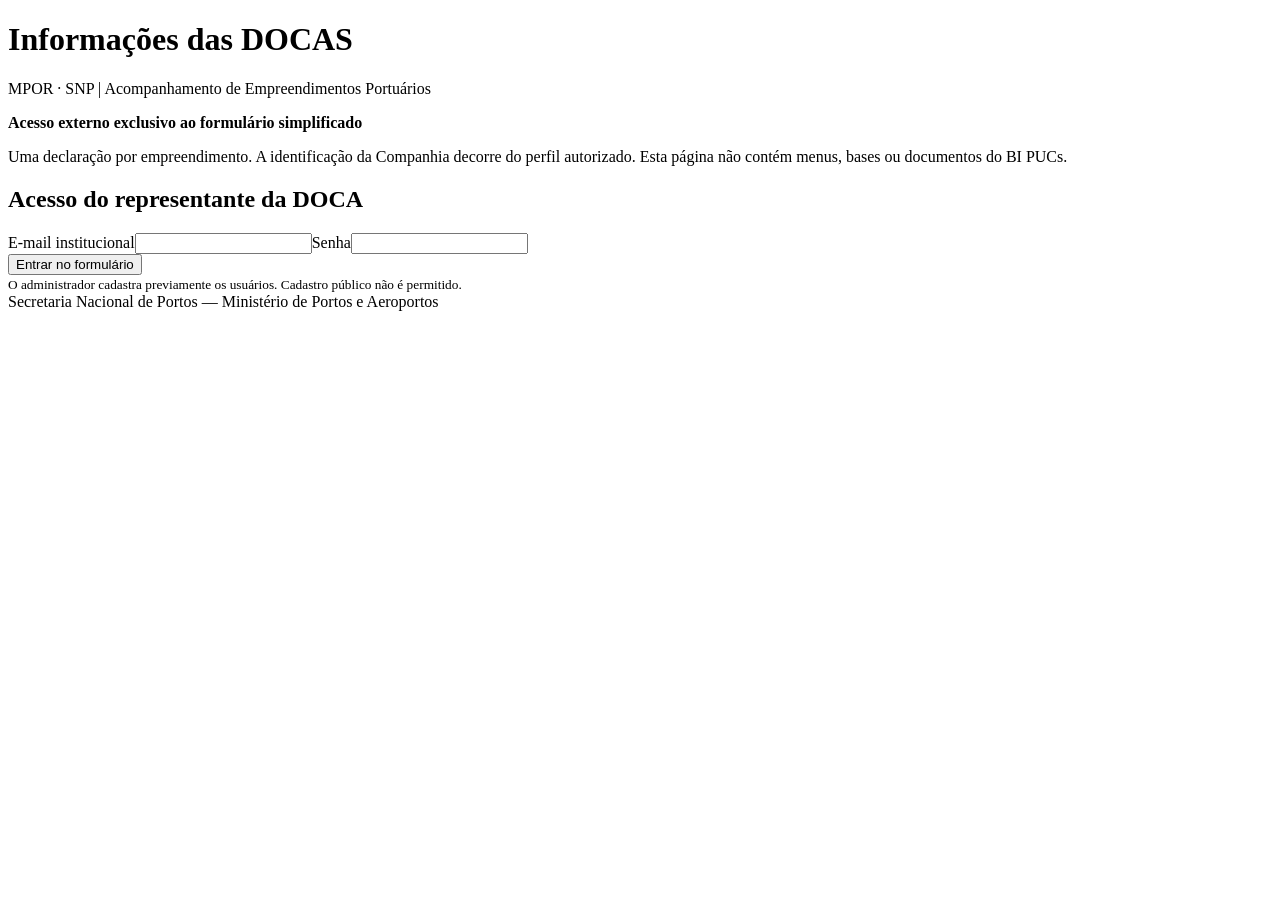
==== docas-externo/index.html @ fee2a74b "BI PUC: adicionar portal externo DOCAS isolado - docas-externo/index.html" ====
<!doctype html><html lang="pt-BR"><head><meta charset="utf-8"><meta name="viewport" content="width=device-width,initial-scale=1"><meta name="referrer" content="no-referrer"><meta http-equiv="Content-Security-Policy" content="default-src 'none'; base-uri 'none'; object-src 'none'; form-action 'self'; script-src 'self'; style-src 'self'; connect-src https://*.supabase.co https://*.supabase.in; upgrade-insecure-requests"><title>Informações das DOCAS — MPOR/SNP</title><link rel="stylesheet" href="portal.css"></head><body><header><div class="wrap"><h1>Informações das DOCAS</h1><p>MPOR · SNP | Acompanhamento de Empreendimentos Portuários</p></div></header><main class="wrap"><section class="panel"><strong>Acesso externo exclusivo ao formulário simplificado</strong><p>Uma declaração por empreendimento. A identificação da Companhia decorre do perfil autorizado. Esta página não contém menus, bases ou documentos do BI PUCs.</p></section><section class="panel" id="config-erro" hidden><strong>Integração ainda não configurada.</strong><p>Não é possível transmitir dados enquanto o banco e os perfis não forem habilitados.</p></section><section class="panel" id="login"><h2>Acesso do representante da DOCA</h2><form id="login-form"><div class="cols"><label>E-mail institucional<input type="email" id="email" autocomplete="username" required></label><label>Senha<input type="password" id="senha" autocomplete="current-password" required></label></div><button id="entrar" type="submit">Entrar no formulário</button></form><small>O administrador cadastra previamente os usuários. Cadastro público não é permitido.</small></section><section class="panel" id="declaracao" hidden><div class="bar"><h2>Formulário padrão — acompanhamento de empreendimentos</h2><button id="sair" type="button" class="secondary">Sair</button></div><p class="company" id="companhia"></p><form id="dados-form"><div class="cols"><h3>Identificação</h3><label class="">Data da atualização *<input name="data_atualizacao" type="date"    required></label>
<label class="">Companhia / Executor *<input name="companhia_nome" type="text"  readonly maxlength="250" required></label>
<label class="">UF *<select name="uf" required><option value="">Selecione</option><option>AC</option><option>AL</option><option>AP</option><option>AM</option><option>BA</option><option>CE</option><option>DF</option><option>ES</option><option>GO</option><option>MA</option><option>MT</option><option>MS</option><option>MG</option><option>PA</option><option>PB</option><option>PR</option><option>PE</option><option>PI</option><option>RJ</option><option>RN</option><option>RS</option><option>RO</option><option>RR</option><option>SC</option><option>SP</option><option>SE</option><option>TO</option></select></label>
<label class="">Empreendimento *<input name="empreendimento" type="text"   maxlength="250" required></label>
<label class="">ID Gov / PAC<input name="id_gov_pac" type="text"   maxlength="250"></label>
<label class="wide">Objetivo / descrição<textarea name="objetivo_descricao" rows="3" maxlength="3500"></textarea></label>
<h3>Investimento e cronograma</h3><label class="">Investimento total (R$)<input name="investimento_total" type="number" min="0" step="0.01"  ></label>
<label class="">Origem dos recursos<input name="origem_recursos" type="text"   maxlength="250"></label>
<label class="">Início<input name="inicio" type="date"   ></label>
<label class="">Conclusão prevista<input name="conclusao_prevista" type="date"   ></label>
<h3>Execução e situação</h3><label class="">Situação<input name="situacao" type="text"   maxlength="250"></label>
<label class="">Fase<input name="fase" type="text"   maxlength="250"></label>
<label class="">Execução física (%)<input name="execucao_fisica" type="number" min="0" max="100" step="0.01"  ></label>
<label class="">Execução financeira (%)<input name="execucao_financeira" type="number" min="0" max="100" step="0.01"  ></label>
<label class="wide">Contratos principais<textarea name="contratos_principais" rows="3" maxlength="3500"></textarea></label>
<h3>Resultados e providências</h3><label class="wide">Resultados / entregas<textarea name="resultados_entregas" rows="3" maxlength="3500"></textarea></label>
<label class="wide">Restrições / pendências<textarea name="restricoes_pendencias" rows="3" maxlength="3500"></textarea></label>
<label class="wide">Providências / próximos marcos<textarea name="providencias_proximos_marcos" rows="3" maxlength="3500"></textarea></label>
<label class="">Responsável pelo preenchimento *<input name="responsavel_preenchimento" type="text"   maxlength="250" required></label></div><button id="enviar" type="submit">Enviar declaração à SNP</button><button type="reset" class="secondary">Limpar</button></form><p class="notice">Recebimento não significa validação da execução física ou financeira. A conferência cabe à SNP.</p></section><div id="mensagem" role="status" aria-live="polite" hidden></div></main><footer>Secretaria Nacional de Portos — Ministério de Portos e Aeroportos</footer><script src="config.js"></script><script src="portal.js"></script></body></html>
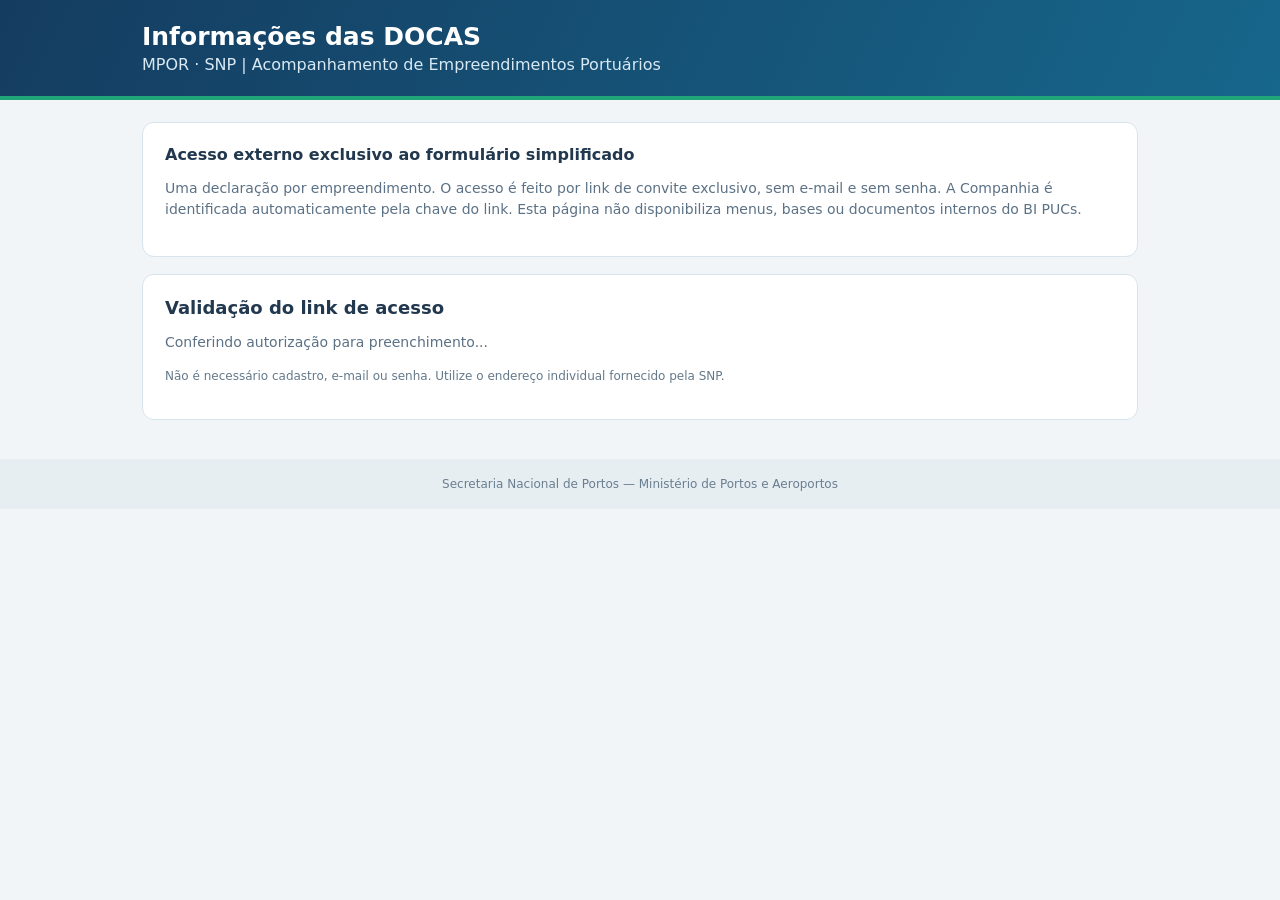
==== commit dc67a885: "Portal DOCAS: retirar login e preparar acesso direto por convite" ====
--- a/docas-externo/index.html
+++ b/docas-externo/index.html
@@ -1,4 +1,4 @@
-<!doctype html><html lang="pt-BR"><head><meta charset="utf-8"><meta name="viewport" content="width=device-width,initial-scale=1"><meta name="referrer" content="no-referrer"><meta http-equiv="Content-Security-Policy" content="default-src 'none'; base-uri 'none'; object-src 'none'; form-action 'self'; script-src 'self'; style-src 'self'; connect-src https://*.supabase.co https://*.supabase.in; upgrade-insecure-requests"><title>Informações das DOCAS — MPOR/SNP</title><link rel="stylesheet" href="portal.css"></head><body><header><div class="wrap"><h1>Informações das DOCAS</h1><p>MPOR · SNP | Acompanhamento de Empreendimentos Portuários</p></div></header><main class="wrap"><section class="panel"><strong>Acesso externo exclusivo ao formulário simplificado</strong><p>Uma declaração por empreendimento. A identificação da Companhia decorre do perfil autorizado. Esta página não contém menus, bases ou documentos do BI PUCs.</p></section><section class="panel" id="config-erro" hidden><strong>Integração ainda não configurada.</strong><p>Não é possível transmitir dados enquanto o banco e os perfis não forem habilitados.</p></section><section class="panel" id="login"><h2>Acesso do representante da DOCA</h2><form id="login-form"><div class="cols"><label>E-mail institucional<input type="email" id="email" autocomplete="username" required></label><label>Senha<input type="password" id="senha" autocomplete="current-password" required></label></div><button id="entrar" type="submit">Entrar no formulário</button></form><small>O administrador cadastra previamente os usuários. Cadastro público não é permitido.</small></section><section class="panel" id="declaracao" hidden><div class="bar"><h2>Formulário padrão — acompanhamento de empreendimentos</h2><button id="sair" type="button" class="secondary">Sair</button></div><p class="company" id="companhia"></p><form id="dados-form"><div class="cols"><h3>Identificação</h3><label class="">Data da atualização *<input name="data_atualizacao" type="date"    required></label>
+<!doctype html><html lang="pt-BR"><head><meta charset="utf-8"><meta name="viewport" content="width=device-width,initial-scale=1"><meta name="referrer" content="no-referrer"><meta http-equiv="Content-Security-Policy" content="default-src 'none'; base-uri 'none'; object-src 'none'; form-action 'self'; script-src 'self'; style-src 'self'; connect-src https://*.supabase.co https://*.supabase.in; upgrade-insecure-requests"><title>Informações das DOCAS — MPOR/SNP</title><link rel="stylesheet" href="portal.css"></head><body><header><div class="wrap"><h1>Informações das DOCAS</h1><p>MPOR · SNP | Acompanhamento de Empreendimentos Portuários</p></div></header><main class="wrap"><section class="panel"><strong>Acesso externo exclusivo ao formulário simplificado</strong><p>Uma declaração por empreendimento. O acesso é feito por link de convite exclusivo, sem e-mail e sem senha. A Companhia é identificada automaticamente pela chave do link. Esta página não disponibiliza menus, bases ou documentos internos do BI PUCs.</p></section><section class="panel" id="config-erro" hidden><strong>Integração ainda não configurada.</strong><p>Não é possível transmitir dados porque a comunicação com o serviço está indisponível.</p></section><section class="panel" id="acesso"><h2>Validação do link de acesso</h2><p id="acesso-status" role="status" aria-live="polite">Conferindo autorização para preenchimento...</p><p class="notice">Não é necessário cadastro, e-mail ou senha. Utilize o endereço individual fornecido pela SNP.</p></section><section class="panel" id="declaracao" hidden><div class="bar"><h2>Formulário padrão — acompanhamento de empreendimentos</h2></div><p class="company" id="companhia"></p><form id="dados-form"><div class="cols"><h3>Identificação</h3><label class="">Data da atualização *<input name="data_atualizacao" type="date"    required></label>
 <label class="">Companhia / Executor *<input name="companhia_nome" type="text"  readonly maxlength="250" required></label>
 <label class="">UF *<select name="uf" required><option value="">Selecione</option><option>AC</option><option>AL</option><option>AP</option><option>AM</option><option>BA</option><option>CE</option><option>DF</option><option>ES</option><option>GO</option><option>MA</option><option>MT</option><option>MS</option><option>MG</option><option>PA</option><option>PB</option><option>PR</option><option>PE</option><option>PI</option><option>RJ</option><option>RN</option><option>RS</option><option>RO</option><option>RR</option><option>SC</option><option>SP</option><option>SE</option><option>TO</option></select></label>
 <label class="">Empreendimento *<input name="empreendimento" type="text"   maxlength="250" required></label>
--- a/docas-externo/portal.css
+++ b/docas-externo/portal.css
@@ -0,0 +1 @@
+*{box-sizing:border-box}:root{font-family:system-ui,-apple-system,"Segoe UI",Arial,sans-serif;color:#21384e;background:#f2f5f8}body{margin:0}header{background:linear-gradient(115deg,#143c60,#17668b);color:white;border-bottom:4px solid #20a579}.wrap{max-width:1040px;margin:auto;padding:22px}h1{font-size:25px;margin:0 0 4px}header p{margin:0;color:#d8e9f3}h2{font-size:18px;margin:0 0 13px}h3{grid-column:1/-1;font-size:15px;color:#185579;margin:14px 0 -3px}main{padding-bottom:40px}.panel{border:1px solid #d7e4ec;background:white;border-radius:12px;padding:22px;margin:0 0 17px}.panel p{line-height:1.5;color:#5b7185;font-size:14px}.cols{display:grid;grid-template-columns:repeat(2,minmax(0,1fr));gap:16px}.cols label{display:flex;flex-direction:column;gap:6px;font-size:13px;font-weight:650}.wide{grid-column:1/-1}input,textarea,select{font:inherit;font-size:14px;border:1px solid #c9d9e2;border-radius:7px;background:white;color:#223d52;padding:11px;min-width:0;width:100%}input[readonly]{background:#edf2f6}button{font:inherit;cursor:pointer;font-size:14px;border-radius:7px;padding:12px 17px;border:1px solid #17628a;background:#17628a;color:white;font-weight:700;margin:15px 8px 0 0}button.secondary{background:#fff;color:#17628a}button:disabled{opacity:.4}small,.notice{font-size:12px!important;color:#64798a!important}.bar{display:flex;justify-content:space-between;gap:15px;align-items:center}.company{background:#e8f5ef;color:#166245!important;padding:11px;border-radius:8px;font-weight:700}#mensagem{border:1px solid #b0dcc9;border-radius:10px;background:#eaf9f2;padding:15px;white-space:pre-wrap}#mensagem.error{border-color:#e9b6b6;background:#fff0f0;color:#942a2a}footer{text-align:center;background:#e7eef2;color:#697e90;padding:18px;font-size:12px}[hidden]{display:none!important}@media(max-width:680px){.cols{grid-template-columns:1fr}.panel{padding:16px}.wrap{padding:15px}.bar{display:block}h1{font-size:21px}}
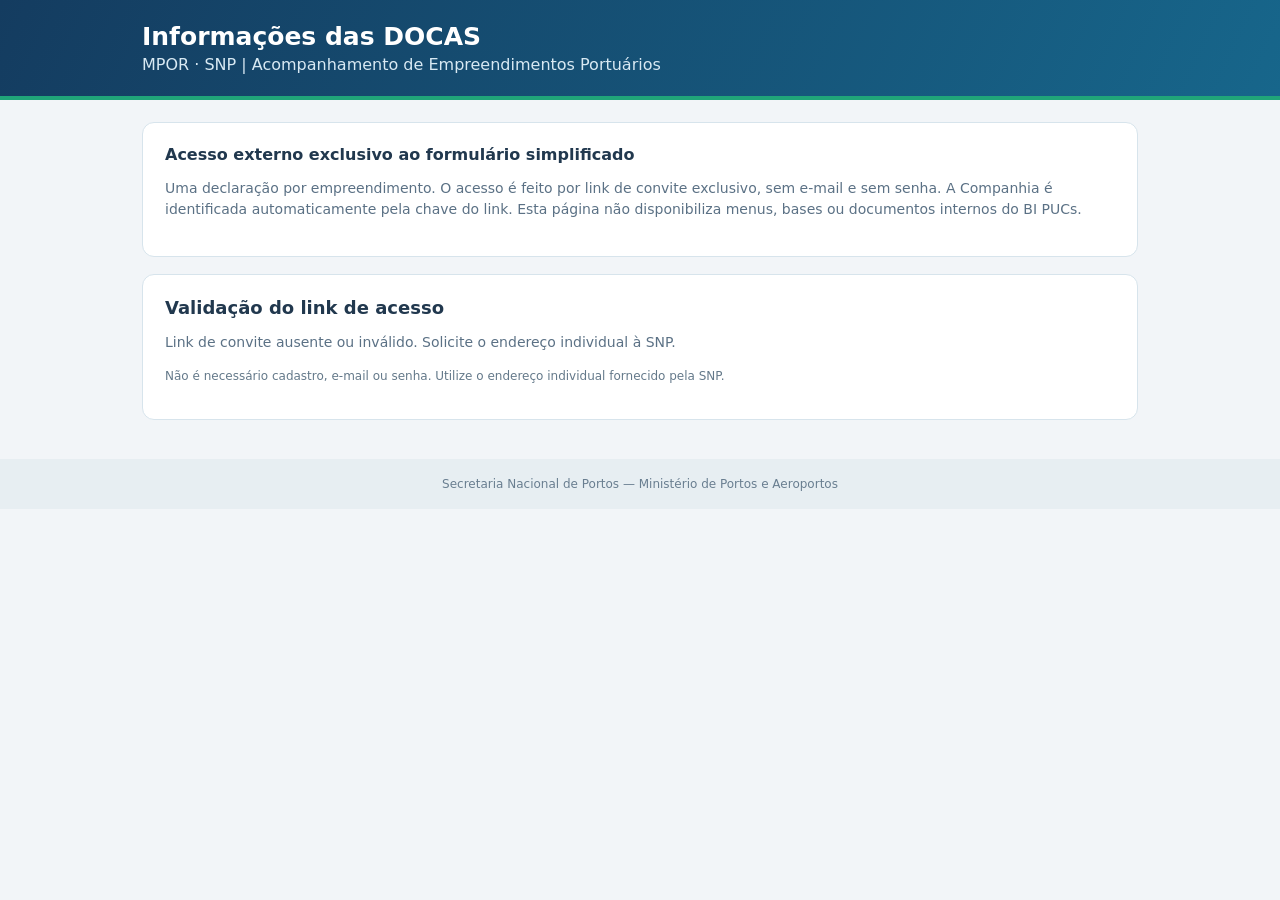
==== commit 09a7a8c7: "Portal DOCAS: alinhar limite de responsavel com banco" ====
--- a/docas-externo/index.html
+++ b/docas-externo/index.html
@@ -16,4 +16,4 @@
 <h3>Resultados e providências</h3><label class="wide">Resultados / entregas<textarea name="resultados_entregas" rows="3" maxlength="3500"></textarea></label>
 <label class="wide">Restrições / pendências<textarea name="restricoes_pendencias" rows="3" maxlength="3500"></textarea></label>
 <label class="wide">Providências / próximos marcos<textarea name="providencias_proximos_marcos" rows="3" maxlength="3500"></textarea></label>
-<label class="">Responsável pelo preenchimento *<input name="responsavel_preenchimento" type="text"   maxlength="250" required></label></div><button id="enviar" type="submit">Enviar declaração à SNP</button><button type="reset" class="secondary">Limpar</button></form><p class="notice">Recebimento não significa validação da execução física ou financeira. A conferência cabe à SNP.</p></section><div id="mensagem" role="status" aria-live="polite" hidden></div></main><footer>Secretaria Nacional de Portos — Ministério de Portos e Aeroportos</footer><script src="config.js"></script><script src="portal.js"></script></body></html>+<label class="">Responsável pelo preenchimento *<input name="responsavel_preenchimento" type="text" maxlength="180" required></label></div><button id="enviar" type="submit">Enviar declaração à SNP</button><button type="reset" class="secondary">Limpar</button></form><p class="notice">Recebimento não significa validação da execução física ou financeira. A conferência cabe à SNP.</p></section><div id="mensagem" role="status" aria-live="polite" hidden></div></main><footer>Secretaria Nacional de Portos — Ministério de Portos e Aeroportos</footer><script src="config.js"></script><script src="portal.js"></script></body></html>
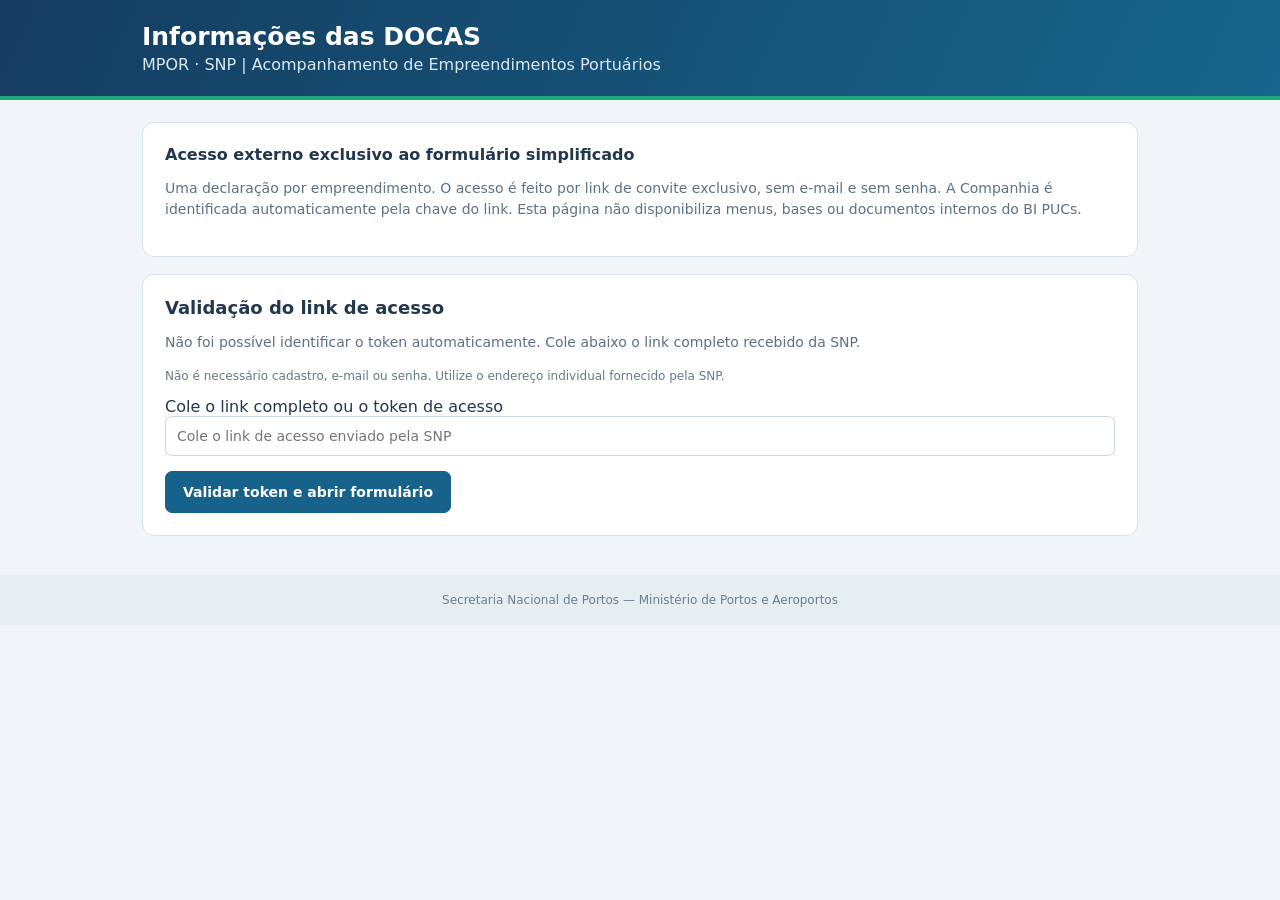
==== commit bd605fdd: "Habilitar recuperação por link DOCAS e atualizar cache do script" ====
--- a/docas-externo/index.html
+++ b/docas-externo/index.html
@@ -1,4 +1,4 @@
-<!doctype html><html lang="pt-BR"><head><meta charset="utf-8"><meta name="viewport" content="width=device-width,initial-scale=1"><meta name="referrer" content="no-referrer"><meta http-equiv="Content-Security-Policy" content="default-src 'none'; base-uri 'none'; object-src 'none'; form-action 'self'; script-src 'self'; style-src 'self'; connect-src https://*.supabase.co https://*.supabase.in; upgrade-insecure-requests"><title>Informações das DOCAS — MPOR/SNP</title><link rel="stylesheet" href="portal.css"></head><body><header><div class="wrap"><h1>Informações das DOCAS</h1><p>MPOR · SNP | Acompanhamento de Empreendimentos Portuários</p></div></header><main class="wrap"><section class="panel"><strong>Acesso externo exclusivo ao formulário simplificado</strong><p>Uma declaração por empreendimento. O acesso é feito por link de convite exclusivo, sem e-mail e sem senha. A Companhia é identificada automaticamente pela chave do link. Esta página não disponibiliza menus, bases ou documentos internos do BI PUCs.</p></section><section class="panel" id="config-erro" hidden><strong>Integração ainda não configurada.</strong><p>Não é possível transmitir dados porque a comunicação com o serviço está indisponível.</p></section><section class="panel" id="acesso"><h2>Validação do link de acesso</h2><p id="acesso-status" role="status" aria-live="polite">Conferindo autorização para preenchimento...</p><p class="notice">Não é necessário cadastro, e-mail ou senha. Utilize o endereço individual fornecido pela SNP.</p></section><section class="panel" id="declaracao" hidden><div class="bar"><h2>Formulário padrão — acompanhamento de empreendimentos</h2></div><p class="company" id="companhia"></p><form id="dados-form"><div class="cols"><h3>Identificação</h3><label class="">Data da atualização *<input name="data_atualizacao" type="date"    required></label>
+<!doctype html><html lang="pt-BR"><head><meta charset="utf-8"><meta name="viewport" content="width=device-width,initial-scale=1"><meta name="referrer" content="no-referrer"><meta http-equiv="Content-Security-Policy" content="default-src 'none'; base-uri 'none'; object-src 'none'; form-action 'self'; script-src 'self'; style-src 'self'; connect-src https://*.supabase.co https://*.supabase.in; upgrade-insecure-requests"><title>Informações das DOCAS — MPOR/SNP</title><link rel="stylesheet" href="portal.css"></head><body><header><div class="wrap"><h1>Informações das DOCAS</h1><p>MPOR · SNP | Acompanhamento de Empreendimentos Portuários</p></div></header><main class="wrap"><section class="panel"><strong>Acesso externo exclusivo ao formulário simplificado</strong><p>Uma declaração por empreendimento. O acesso é feito por link de convite exclusivo, sem e-mail e sem senha. A Companhia é identificada automaticamente pela chave do link. Esta página não disponibiliza menus, bases ou documentos internos do BI PUCs.</p></section><section class="panel" id="config-erro" hidden><strong>Integração ainda não configurada.</strong><p>Não é possível transmitir dados porque a comunicação com o serviço está indisponível.</p></section><section class="panel" id="acesso"><h2>Validação do link de acesso</h2><p id="acesso-status" role="status" aria-live="polite">Conferindo autorização para preenchimento...</p><p class="notice">Não é necessário cadastro, e-mail ou senha. Utilize o endereço individual fornecido pela SNP.</p><div id="recuperar-acesso" hidden><form id="recuperar-form"><label for="recuperar-token">Cole o link completo ou o token de acesso</label><input id="recuperar-token" name="token" type="text" spellcheck="false" autocomplete="off" inputmode="url" placeholder="Cole o link de acesso enviado pela SNP" style="width:100%;padding:12px;margin:8px 0;border:1px solid #b6cad9;border-radius:8px"><button type="submit">Validar token e abrir formulário</button></form></div></section><section class="panel" id="declaracao" hidden><div class="bar"><h2>Formulário padrão — acompanhamento de empreendimentos</h2></div><p class="company" id="companhia"></p><form id="dados-form"><div class="cols"><h3>Identificação</h3><label class="">Data da atualização *<input name="data_atualizacao" type="date"    required></label>
 <label class="">Companhia / Executor *<input name="companhia_nome" type="text"  readonly maxlength="250" required></label>
 <label class="">UF *<select name="uf" required><option value="">Selecione</option><option>AC</option><option>AL</option><option>AP</option><option>AM</option><option>BA</option><option>CE</option><option>DF</option><option>ES</option><option>GO</option><option>MA</option><option>MT</option><option>MS</option><option>MG</option><option>PA</option><option>PB</option><option>PR</option><option>PE</option><option>PI</option><option>RJ</option><option>RN</option><option>RS</option><option>RO</option><option>RR</option><option>SC</option><option>SP</option><option>SE</option><option>TO</option></select></label>
 <label class="">Empreendimento *<input name="empreendimento" type="text"   maxlength="250" required></label>
@@ -16,4 +16,4 @@
 <h3>Resultados e providências</h3><label class="wide">Resultados / entregas<textarea name="resultados_entregas" rows="3" maxlength="3500"></textarea></label>
 <label class="wide">Restrições / pendências<textarea name="restricoes_pendencias" rows="3" maxlength="3500"></textarea></label>
 <label class="wide">Providências / próximos marcos<textarea name="providencias_proximos_marcos" rows="3" maxlength="3500"></textarea></label>
-<label class="">Responsável pelo preenchimento *<input name="responsavel_preenchimento" type="text" maxlength="180" required></label></div><button id="enviar" type="submit">Enviar declaração à SNP</button><button type="reset" class="secondary">Limpar</button></form><p class="notice">Recebimento não significa validação da execução física ou financeira. A conferência cabe à SNP.</p></section><div id="mensagem" role="status" aria-live="polite" hidden></div></main><footer>Secretaria Nacional de Portos — Ministério de Portos e Aeroportos</footer><script src="config.js"></script><script src="portal.js"></script></body></html>+<label class="">Responsável pelo preenchimento *<input name="responsavel_preenchimento" type="text" maxlength="180" required></label></div><button id="enviar" type="submit">Enviar declaração à SNP</button><button type="reset" class="secondary">Limpar</button></form><p class="notice">Recebimento não significa validação da execução física ou financeira. A conferência cabe à SNP.</p></section><div id="mensagem" role="status" aria-live="polite" hidden></div></main><footer>Secretaria Nacional de Portos — Ministério de Portos e Aeroportos</footer><script src="config.js?v=fix-20261105-1"></script><script src="portal.js?v=token-fix-20261109-2"></script></body></html>
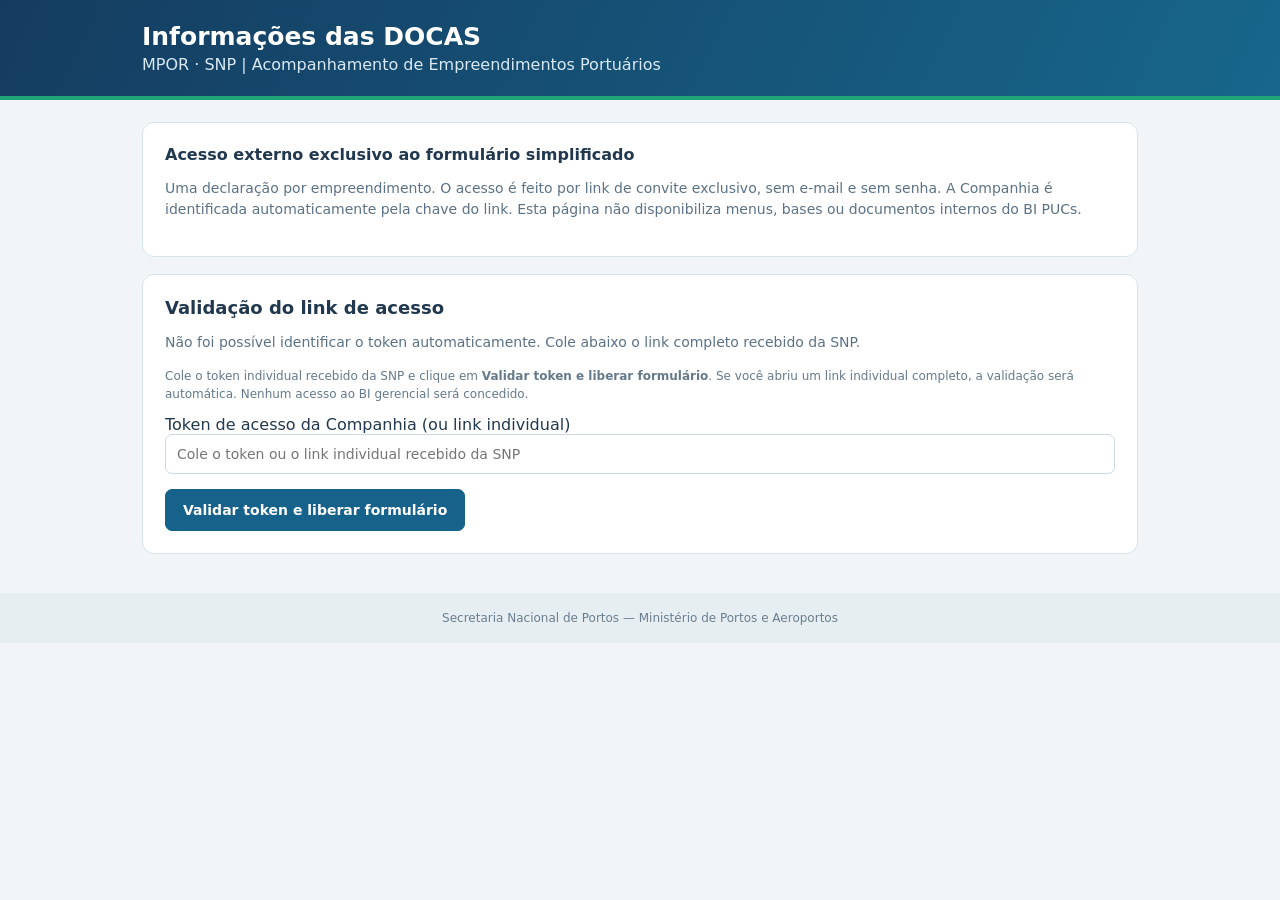
==== commit 0f317562: "DOCAS: tornar visível a validação de token e botão de liberação do formulário" ====
--- a/docas-externo/index.html
+++ b/docas-externo/index.html
@@ -1,4 +1,4 @@
-<!doctype html><html lang="pt-BR"><head><meta charset="utf-8"><meta name="viewport" content="width=device-width,initial-scale=1"><meta name="referrer" content="no-referrer"><meta http-equiv="Content-Security-Policy" content="default-src 'none'; base-uri 'none'; object-src 'none'; form-action 'self'; script-src 'self'; style-src 'self'; connect-src https://*.supabase.co https://*.supabase.in; upgrade-insecure-requests"><title>Informações das DOCAS — MPOR/SNP</title><link rel="stylesheet" href="portal.css"></head><body><header><div class="wrap"><h1>Informações das DOCAS</h1><p>MPOR · SNP | Acompanhamento de Empreendimentos Portuários</p></div></header><main class="wrap"><section class="panel"><strong>Acesso externo exclusivo ao formulário simplificado</strong><p>Uma declaração por empreendimento. O acesso é feito por link de convite exclusivo, sem e-mail e sem senha. A Companhia é identificada automaticamente pela chave do link. Esta página não disponibiliza menus, bases ou documentos internos do BI PUCs.</p></section><section class="panel" id="config-erro" hidden><strong>Integração ainda não configurada.</strong><p>Não é possível transmitir dados porque a comunicação com o serviço está indisponível.</p></section><section class="panel" id="acesso"><h2>Validação do link de acesso</h2><p id="acesso-status" role="status" aria-live="polite">Conferindo autorização para preenchimento...</p><p class="notice">Não é necessário cadastro, e-mail ou senha. Utilize o endereço individual fornecido pela SNP.</p><div id="recuperar-acesso" hidden><form id="recuperar-form"><label for="recuperar-token">Cole o link completo ou o token de acesso</label><input id="recuperar-token" name="token" type="text" spellcheck="false" autocomplete="off" inputmode="url" placeholder="Cole o link de acesso enviado pela SNP" style="width:100%;padding:12px;margin:8px 0;border:1px solid #b6cad9;border-radius:8px"><button type="submit">Validar token e abrir formulário</button></form></div></section><section class="panel" id="declaracao" hidden><div class="bar"><h2>Formulário padrão — acompanhamento de empreendimentos</h2></div><p class="company" id="companhia"></p><form id="dados-form"><div class="cols"><h3>Identificação</h3><label class="">Data da atualização *<input name="data_atualizacao" type="date"    required></label>
+<!doctype html><html lang="pt-BR"><head><meta charset="utf-8"><meta name="viewport" content="width=device-width,initial-scale=1"><meta name="referrer" content="no-referrer"><meta http-equiv="Content-Security-Policy" content="default-src 'none'; base-uri 'none'; object-src 'none'; form-action 'self'; script-src 'self'; style-src 'self'; connect-src https://*.supabase.co https://*.supabase.in; upgrade-insecure-requests"><title>Informações das DOCAS — MPOR/SNP</title><link rel="stylesheet" href="portal.css"></head><body><header><div class="wrap"><h1>Informações das DOCAS</h1><p>MPOR · SNP | Acompanhamento de Empreendimentos Portuários</p></div></header><main class="wrap"><section class="panel"><strong>Acesso externo exclusivo ao formulário simplificado</strong><p>Uma declaração por empreendimento. O acesso é feito por link de convite exclusivo, sem e-mail e sem senha. A Companhia é identificada automaticamente pela chave do link. Esta página não disponibiliza menus, bases ou documentos internos do BI PUCs.</p></section><section class="panel" id="config-erro" hidden><strong>Integração ainda não configurada.</strong><p>Não é possível transmitir dados porque a comunicação com o serviço está indisponível.</p></section><section class="panel" id="acesso"><h2>Validação do link de acesso</h2><p id="acesso-status" role="status" aria-live="polite">Conferindo autorização para preenchimento...</p><p class="notice">Cole o token individual recebido da SNP e clique em <strong>Validar token e liberar formulário</strong>. Se você abriu um link individual completo, a validação será automática. Nenhum acesso ao BI gerencial será concedido.</p><div id="recuperar-acesso"><form id="recuperar-form"><label for="recuperar-token">Token de acesso da Companhia (ou link individual)</label><input id="recuperar-token" name="token" type="text" spellcheck="false" autocomplete="off" inputmode="url" placeholder="Cole o token ou o link individual recebido da SNP" style="width:100%;padding:12px;margin:8px 0;border:1px solid #b6cad9;border-radius:8px"><button type="submit">Validar token e liberar formulário</button></form></div></section><section class="panel" id="declaracao" hidden><div class="bar"><h2>Formulário padrão — acompanhamento de empreendimentos</h2></div><p class="company" id="companhia"></p><form id="dados-form"><div class="cols"><h3>Identificação</h3><label class="">Data da atualização *<input name="data_atualizacao" type="date"    required></label>
 <label class="">Companhia / Executor *<input name="companhia_nome" type="text"  readonly maxlength="250" required></label>
 <label class="">UF *<select name="uf" required><option value="">Selecione</option><option>AC</option><option>AL</option><option>AP</option><option>AM</option><option>BA</option><option>CE</option><option>DF</option><option>ES</option><option>GO</option><option>MA</option><option>MT</option><option>MS</option><option>MG</option><option>PA</option><option>PB</option><option>PR</option><option>PE</option><option>PI</option><option>RJ</option><option>RN</option><option>RS</option><option>RO</option><option>RR</option><option>SC</option><option>SP</option><option>SE</option><option>TO</option></select></label>
 <label class="">Empreendimento *<input name="empreendimento" type="text"   maxlength="250" required></label>
@@ -16,4 +16,4 @@
 <h3>Resultados e providências</h3><label class="wide">Resultados / entregas<textarea name="resultados_entregas" rows="3" maxlength="3500"></textarea></label>
 <label class="wide">Restrições / pendências<textarea name="restricoes_pendencias" rows="3" maxlength="3500"></textarea></label>
 <label class="wide">Providências / próximos marcos<textarea name="providencias_proximos_marcos" rows="3" maxlength="3500"></textarea></label>
-<label class="">Responsável pelo preenchimento *<input name="responsavel_preenchimento" type="text" maxlength="180" required></label></div><button id="enviar" type="submit">Enviar declaração à SNP</button><button type="reset" class="secondary">Limpar</button></form><p class="notice">Recebimento não significa validação da execução física ou financeira. A conferência cabe à SNP.</p></section><div id="mensagem" role="status" aria-live="polite" hidden></div></main><footer>Secretaria Nacional de Portos — Ministério de Portos e Aeroportos</footer><script src="config.js?v=fix-20261105-1"></script><script src="portal.js?v=token-fix-20261109-2"></script></body></html>+<label class="">Responsável pelo preenchimento *<input name="responsavel_preenchimento" type="text" maxlength="180" required></label></div><button id="enviar" type="submit">Enviar declaração à SNP</button><button type="reset" class="secondary">Limpar</button></form><p class="notice">Recebimento não significa validação da execução física ou financeira. A conferência cabe à SNP.</p></section><div id="mensagem" role="status" aria-live="polite" hidden></div></main><footer>Secretaria Nacional de Portos — Ministério de Portos e Aeroportos</footer><script src="config.js?v=fix-20261105-1"></script><script src="portal.js?v=validacao-20261111"></script></body></html>
